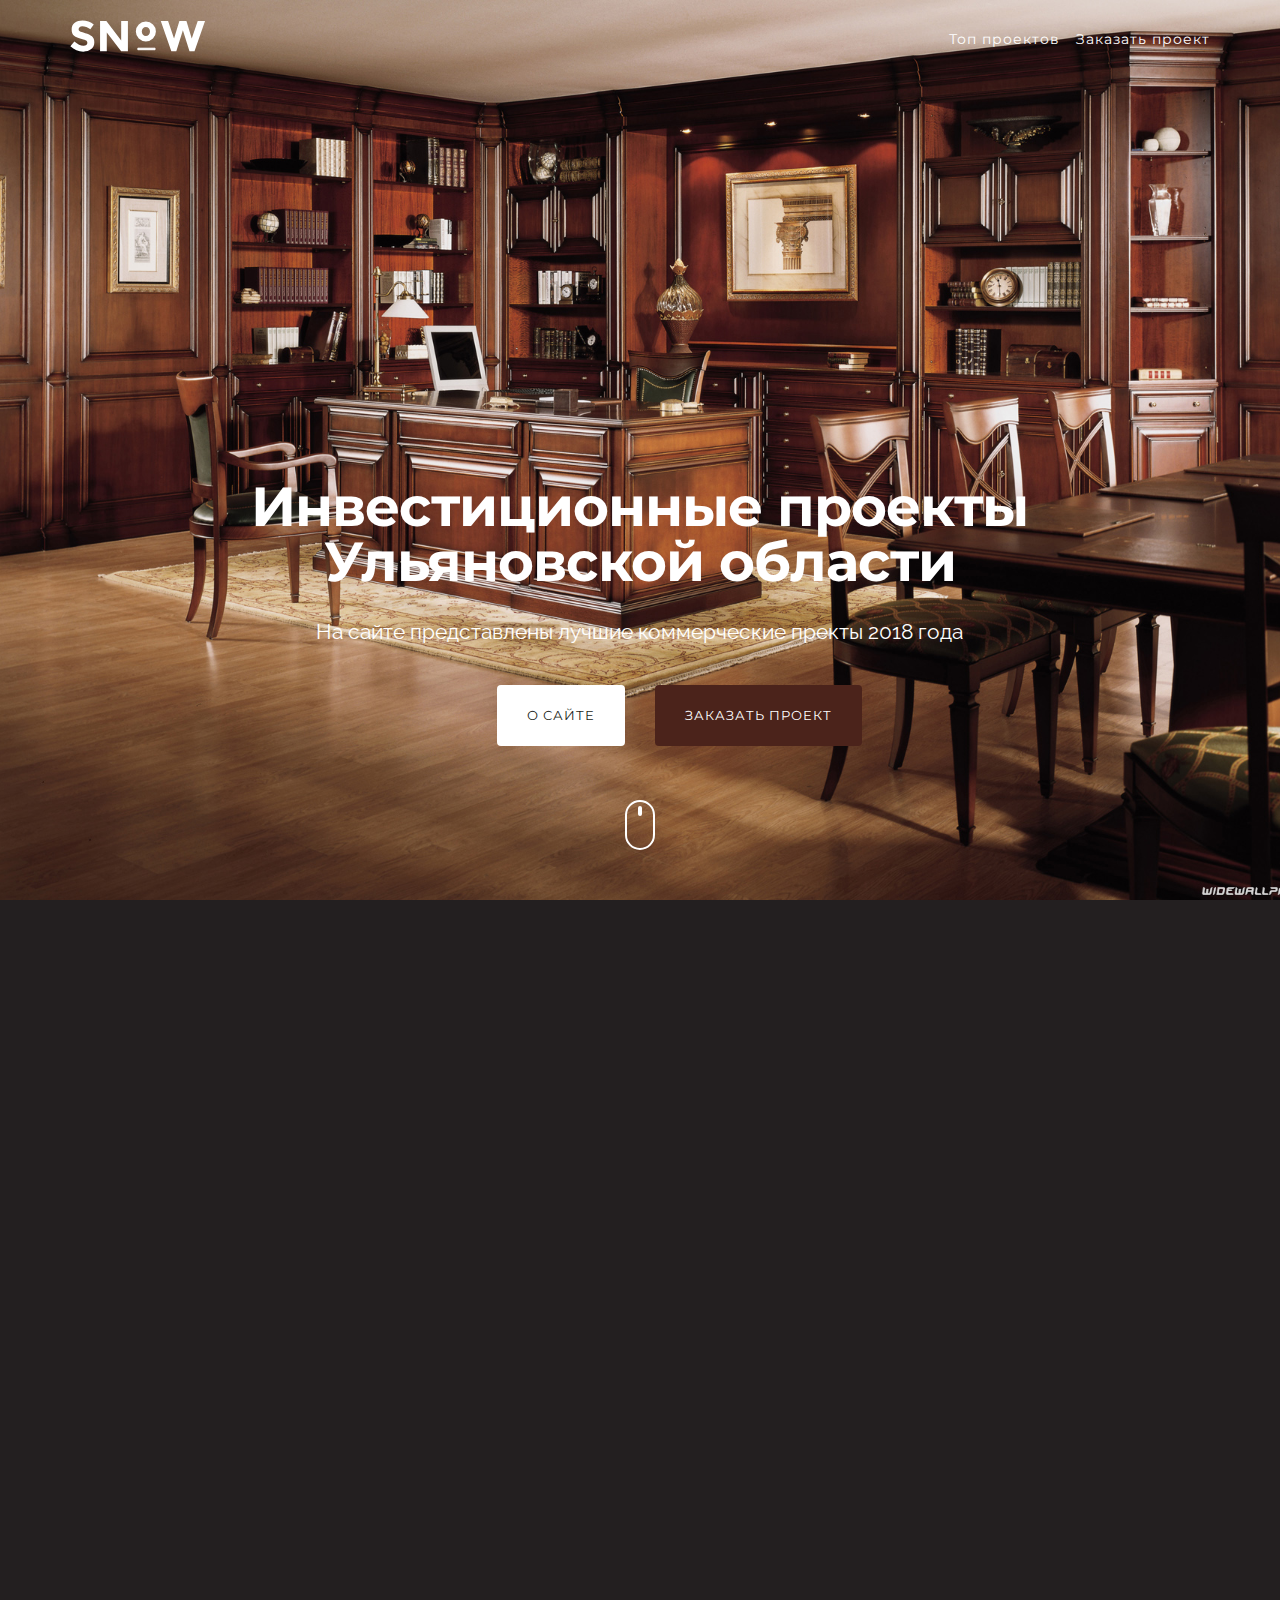
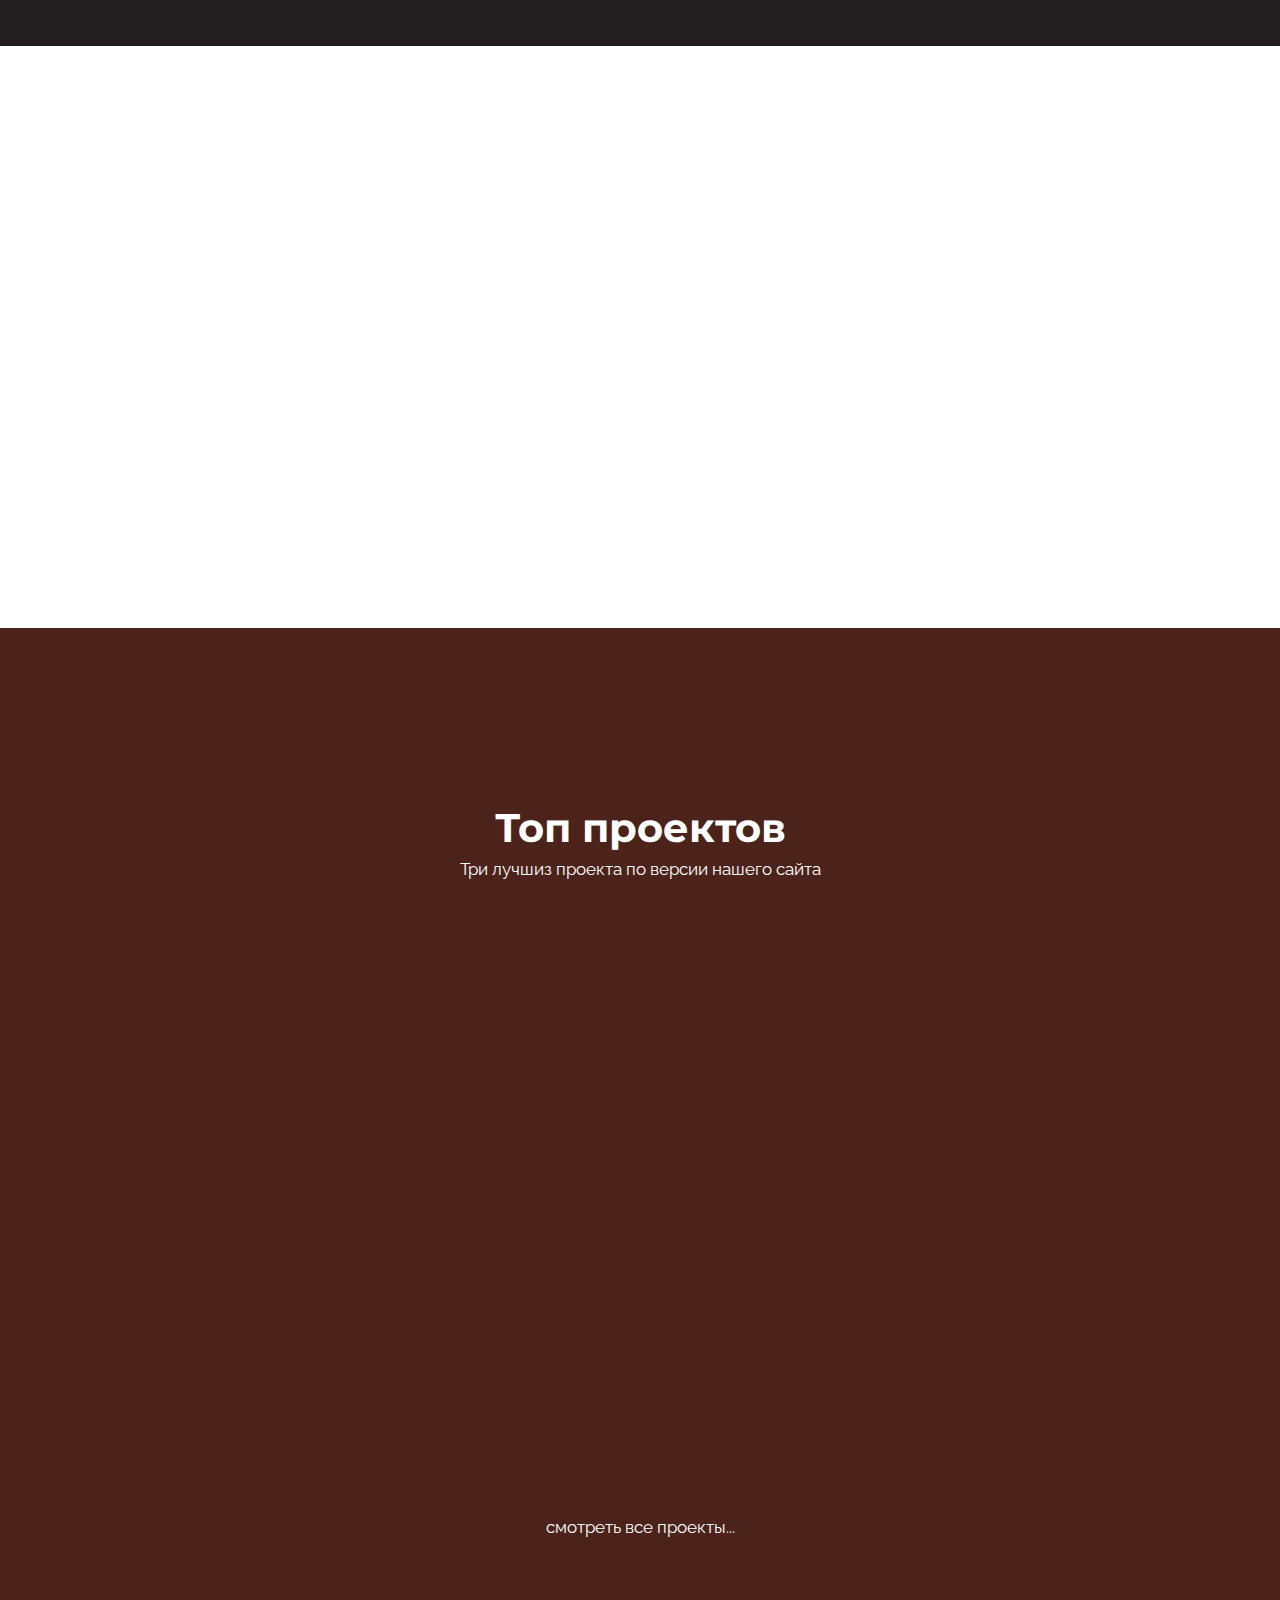
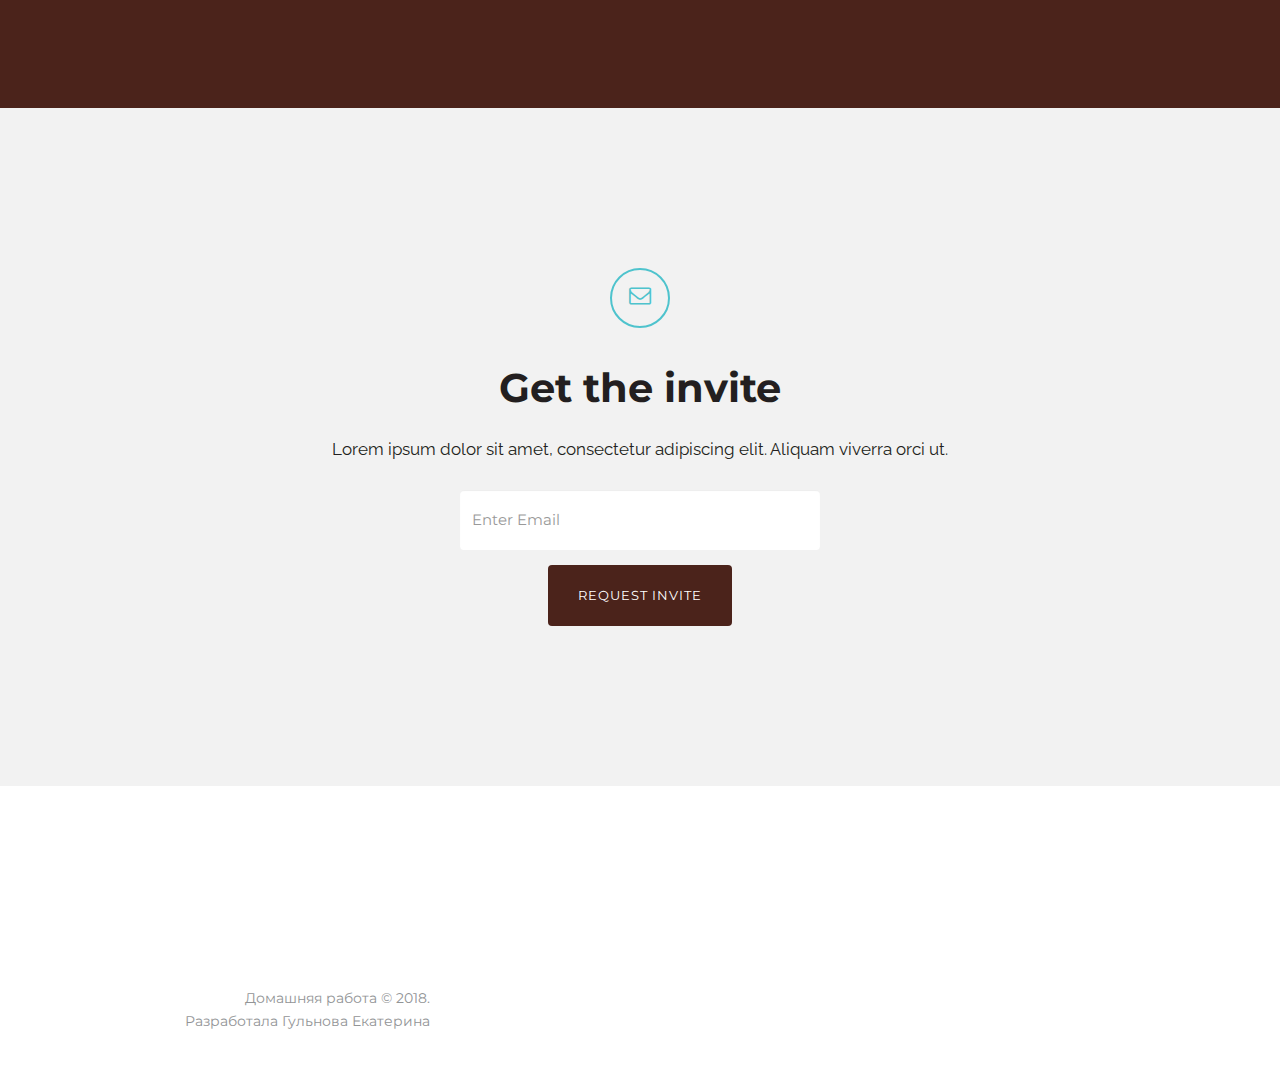
==== index.html @ 80bb1f9c "first commit" ====
<!DOCTYPE html>
<html lang="en"><head>
  <meta charset="utf-8">
  <title>коммерчиеские проекты</title>
  <meta name="keywords" content="">
  <meta name="description" content="">
  <meta name="viewport" content="width=device-width, initial-scale=1.0, maximum-scale=1.0, user-scalable=no">
  
  <meta property="og:title" content="">
	<meta property="og:type" content="website">
	<meta property="og:url" content="">
	<meta property="og:site_name" content="">
	<meta property="og:description" content="">

  <!-- Styles -->
  <link rel="stylesheet" href="css/font-awesome.min.css">
  <link rel="stylesheet" href="css/animate.css">
  <link href='http://fonts.googleapis.com/css?family=Raleway:400,100,200,300,500,600,700,800,900|Montserrat:400,700' rel='stylesheet' type='text/css'>
  

  <link rel="stylesheet" href="css/bootstrap.min.css">
  <link rel="stylesheet" href="css/main.css">

  <script src="js/modernizr-2.7.1.js"></script>
  
</head>

<body>

    
    <div class="navbar navbar-inverse navbar-fixed-top">
      <div class="container">
        <div class="navbar-header">
          <button type="button" class="navbar-toggle" data-toggle="collapse" data-target=".navbar-collapse">
            <span class="icon-bar"></span>
            <span class="icon-bar"></span>
            <span class="icon-bar"></span>
          </button>
          <a class="logo" href="index.html"><img src="img/logo.svg" alt="Logo"></a>
        </div>
        <div class="navbar-collapse collapse">
          <ul class="nav navbar-nav navbar-right">
            <li><a href="#pricing" class="scroll">Топ проектов</a></li>
            <li><a href="#invite" class="scroll">Заказать проект</a></li>
          </ul>
        </div>
      </div>
    </div>
        
    <header>
      <div class="container">
        <div class="row">
          <div class="col-xs-6">
            <a href="index.html"><img src="img/logo.svg" alt="Logo"></a>
          </div>
          <div class="col-xs-6 signin text-right navbar-nav">
            <a href="#pricing" class="scroll">Топ проектов</a>&nbsp; &nbsp;
            <a href="#invite" class="scroll">Заказать проект</a>
          </div>
        </div>
        
        <div class="row header-info">
          <div class="col-sm-10 col-sm-offset-1 text-center">
            <h1 class="wow fadeIn">Инвестиционные проекты Ульяновской области</h1>
            <br />
            <p class="lead wow fadeIn" data-wow-delay="0.5s"> На сайте представлены лучшие коммерческие пректы 2018 года</p>
            <br />
              
            <div class="row">
              <div class="col-md-8 col-md-offset-2 col-sm-10 col-sm-offset-1">
                <div class="row">
                  <div class="col-xs-6 text-right wow fadeInUp" data-wow-delay="1s">
                    <a href="#be-the-first" class="btn btn-secondary btn-lg scroll">О сайте</a>
                  </div>
                  <div class="col-xs-6 text-left wow fadeInUp" data-wow-delay="1.4s">
                    <a href="#invite" class="btn btn-primary btn-lg scroll">Заказать проект</a>
                  </div>
                </div><!--End Button Row-->  
              </div>
            </div>
            
          </div>
        </div>
      </div>
    </header>
    
    <div class="mouse-icon hidden-xs">
				<div class="scroll"></div>
			</div>
    
    <section id="be-the-first" class="pad-xl">
      <div class="container">
        <div class="row">
          <div class="col-sm-8 col-sm-offset-2 text-center margin-30 wow fadeIn" data-wow-delay="0.6s">
            <h2>Почему наш сайт?</h2>
            <p class="lead">у нас собраны лучшие коммерческие проекты Ульяновской области</p>
          </div>
        </div>
        
        <div class="iphone wow fadeInUp" data-wow-delay="1s">
	        <img src="img/iphone.png">
        </div>
      </div>
    </section>
    
    <section id="main-info" class="pad-xl">
	    <div class="container">
		    <div class="row">
			    <div class="col-sm-4 wow fadeIn" data-wow-delay="0.4s">
				    <hr class="line purple">
				    <h3>Всегда актуальные</h3>
				    <p>Lorem ipsum dolor sit amet, consectetur adipiscing elit. Aliquam viverra orci ut est facilisis, eu elementum mi volutpat. Pellentesque ac tristique nisi.</p>
			    </div>
			    <div class="col-sm-4 wow fadeIn" data-wow-delay="0.8s">
				    <hr  class="line blue">
				    <h3>Только самые интересные</h3>
				    <p>Lorem ipsum dolor sit amet, consectetur adipiscing elit. Aliquam viverra orci ut est facilisis, eu elementum mi volutpat. Pellentesque ac tristique nisi.</p>
			    </div>
			    <div class="col-sm-4 wow fadeIn" data-wow-delay="1.2s">
				    <hr  class="line yellow">
				    <h3>Наилучшие</h3>
				    <p>Lorem ipsum dolor sit amet, consectetur adipiscing elit. Aliquam viverra orci ut est facilisis, eu elementum mi volutpat. Pellentesque ac tristique nisi.</p>
			    </div>
		    </div>
	    </div>
    </section>
        
        
    <!--Pricing-->
    <section id="pricing" class="pad-lg">
      <div class="container">
        <div class="row margin-40">
          <div class="col-sm-8 col-sm-offset-2 text-center">
            <h2 class="white">Топ проектов</h2>
            <p class="white">Три лучшиз проекта по версии нашего сайта</p>
          </div>
        </div>
        
        <div class="row margin-50">
          
          <div class="col-sm-4 pricing-container wow fadeInUp" data-wow-delay="1s">
            <br />
            <ul class="list-unstyled pricing-table text-center">
    					<li class="headline"><h5 class="white">Бизнес в Ульяновске</h5></li>
    					<li class="price"><div class="amount">инфестиции 100000<small>/dollars</small></div></li>
    					<li class="info">самы прибыльный проект этого года который выстрелил</li>
    					<li class="features first">26000 рабочих</li>
    					<li class="features">100 вакансий каждый день</li>
    					<li class="features">хороший оклад</li>
    					<li class="features last btn btn-secondary btn-wide"><a href="#">Смотреть подробнее</a></li>
    				</ul>
          </div>
          
          <div class="col-sm-4 pricing-container wow fadeInUp" data-wow-delay="0.4s">
            <ul class="list-unstyled pricing-table active text-center">
    					<li class="headline"><h5 class="white">Professional</h5></li>
    					<li class="price"><div class="amount">$12<small>/m</small></div></li>
    					<li class="info">2 row section for you package information. You can include all details or icons</li>
    					<li class="features first">Up To 25 Projects</li>
    					<li class="features">10GB Storage</li>
    					<li class="features">Other info</li>
    					<li class="features">Other info</li>
    					<li class="features last btn btn-secondary btn-wide"><a href="#">Get Started</a></li>
    				</ul>
          </div>
          
          <div class="col-sm-4 pricing-container wow fadeInUp" data-wow-delay="1.3s">
            <br />
            <ul class="list-unstyled pricing-table text-center">
    					<li class="headline"><h5 class="white">Business</h5></li>
    					<li class="price"><div class="amount">$24<small>/m</small></div></li>
    					<li class="info">2 row section for you package information. You can include all details or icons</li>
    					<li class="features first">Up To 25 Projects</li>
    					<li class="features">10GB Storage</li>
    					<li class="features">Other info</li>
    					<li class="features last btn btn-secondary btn-wide"><a href="#">Get Started</a></li>
    				</ul>
          </div>
          
        </div>
        <div class="col-sm-8 col-sm-offset-2 text-center">
            <p class="white"><a href="#">смотреть все проекты...</a></p>
          </div>
        
      </div>
    </section>
    
    
    <section id="invite" class="pad-lg light-gray-bg">
      <div class="container">
        <div class="row">
          <div class="col-sm-8 col-sm-offset-2 text-center">
            <i class="fa fa-envelope-o margin-40"></i>
            <h2 class="black">Get the invite</h2>
            <br />
            <p class="black">Lorem ipsum dolor sit amet, consectetur adipiscing elit. Aliquam viverra orci ut.</p>
            <br />
            
            <div class="row">
              <div class="col-sm-8 col-sm-offset-2 col-md-6 col-md-offset-3">
                <form role="form">
                  <div class="form-group">
                    <input type="email" class="form-control" id="exampleInputEmail1" placeholder="Enter Email">
                  </div>
                  <button type="submit" class="btn btn-primary btn-lg">Request Invite</button>
                </form>
              </div>
            </div><!--End Form row-->

          </div>
        </div>
      </div>
    </section>
    
    
    <section id="press" class="pad-sm">
      <div class="container">    
      </div>
    </section>
    
    
    <footer>
      <div class="container">
        
        <div class="row">
          <div class="col-sm-4 text-right">
            <p><small>Домашняя работа &copy; 2018.<br>
	            Разработала <a href="https://vk.com/id159897717">Гульнова Екатерина</a></small></p>
          </div>
        </div>
        
      </div>
    </footer>
    
    
    <!-- Javascript
    ================================================== -->
    <!-- Placed at the end of the document so the pages load faster -->
    <script src="//ajax.googleapis.com/ajax/libs/jquery/1.11.0/jquery.min.js"></script>
    <script>window.jQuery || document.write('<script src="js/jquery-1.11.0.min.js"><\/script>')</script>
    <script src="js/wow.min.js"></script>
    <script src="js/bootstrap.min.js"></script>
    <script src="js/main.js"></script>

   
    </body>
</html>
---- css/main.css ----
/* ==========================================================================
   Global styles
   ========================================================================== */
h1, h2, h3, h4, h5, h6, p, .btn, .navbar-nav a, .form-control, .list-inline, small, #pricing {
  font-family: 'Montserrat', sans-serif;
}

p, .lead {
	font-family: 'Raleway', sans-serif;
}

h1 {
  font-size: 55px;
  line-height: 55px;
  letter-spacing: -1px;
  color: #ffffff;
  font-weight: 700;
}

h2 {
  font-size: 40px;
  line-height: 40px;
  etter-spacing: -0.5px;
  color: #ffffff;
  font-weight: 700;
}

h3 {
  font-size: 16px;
  line-height: 30px;
  letter-spacing: 0px;
  color: #231f20;
  font-weight: 700;
}

.lead {
  font-size: 21px;
  line-height: 26px;
  color: #ffffff;
  font-weight: 400;
}

p {
  font-size: 17px;
  line-height: 22px;
  color: #929496;
  font-weight: 400;
}

/*------------------Utilities---------------------*/
a {
  color: inherit;
  font-weight: inherit;
  font-size: inherit;
  text-decoration: none;
}

a:hover, a:focus {
  text-decoration: none;
  color: #231f20;
  -webkit-transition: all 0.35s ease-in-out;
  -moz-transition: all 0.35s ease-in-out;
  -o-transition: all 0.35s ease-in-out;
  transition: all 0.35s ease-in-out;
}

.fa-lg {
  font-size: 1.33333em;
  line-height: 0.75em;
  vertical-align: -10%;
}

::selection {
	background: #231f20; /* Safari */
	color: #FFFFFF;
}
::-moz-selection {
	background: #231f20; /* Firefox */
	color: #FFFFFF;
}


/*------------------Buttons---------------------*/
.btn:focus {
  outline: 0px auto -webkit-focus-ring-color;
  outline: none;
}

.btn {
  text-transform: uppercase;
  border-radius: 4px;
  border: none;
}

.btn-lg {
  font-size: 13px;
  line-height: 1.33;
  padding: 22px 30px;
  font-weight: 400;
  letter-spacing: 1px;
}

.btn-sm {
  font-size: 11px;
  line-height: 1.33;
  padding: 10px 18px;
  font-weight: 400;
}

.btn-wide {
  width: 100%;
  font-size: 13px;
  line-height: 1.33;
  padding: 18px 28px;
  font-weight: 400;
  letter-spacing: 1px;
}

.btn-primary {
  background-color:#4b231b;
  color: #ffffff;
}

.btn-primary:hover, .btn-primary:focus, .btn-primary:active, .btn-primary.active {
  background-color: #8be2e5;
  color: #ffffff;
  -webkit-transition: all 0.35s ease-in-out;
  -moz-transition: all 0.35s ease-in-out;
  -o-transition: all 0.35s ease-in-out;
  transition: all 0.35s ease-in-out;
}

.btn-secondary {
  background-color: #ffffff;
  color: #231f20;
}

.btn-secondary:hover, .btn-secondary:focus, .btn-secondary:active, .btn-secondary.active {
  background-color: #ededed;
  color: #231f20;
  -webkit-transition: all 0.35s ease-in-out;
  -moz-transition: all 0.35s ease-in-out;
  -o-transition: all 0.35s ease-in-out;
  transition: all 0.35s ease-in-out;
}




/*-----------------Margins------------------*/
.margin-0 {
    margin-bottom: 0 !important;
}
.margin-10 {
    margin-bottom: 10px !important;
}
.margin-15 {
    margin-bottom: 15px !important;
}
.margin-20 {
    margin-bottom: 20px !important;
}
.margin-30 {
    margin-bottom: 30px !important;
}
.margin-40 {
    margin-bottom: 40px !important;
}
.margin-50 {
    margin-bottom: 50px !important;
}
.margin-60 {
    margin-bottom: 60px !important;
}
.margin-70 {
    margin-bottom: 70px !important;
}
.margin-80 {
    margin-bottom: 80px !important;
}
.margin-90 {
    margin-bottom: 90px !important;
}
.margin-100 {
    margin-bottom: 100px !important;
}


/*-----------------Colors------------------*/

.black {
  color: #231f20;
}

.blue {
  color: #4b231b;
}

.white {
  color: #ffffff;
}

.black-bg {
  background: #231f20;
}

.blue-bg {
  background: #4b231b;
}

.white-bg {
  background: #ffffff;
}

.purple-bg {
	background: #6d3f96;
}



/* ==========================================================================
   Nav Styles
   ========================================================================== */

.navbar {
    border: 0px solid rgba(0, 0, 0, 0);
    background: #4b231b;
    margin: auto;
    min-height: 60px;
    padding-top: 8px;
    position: fixed;
    top: -60px;
    transition: top 0.4s ease 0s;
}

.navbar.open {
    top: 0;
}

.navbar-inverse .navbar-nav > li > a, .navbar-nav a {
    color: #ffffff;
    font-size: 14px;
    letter-spacing: 1px;
}

.navbar-inverse .navbar-nav > li > a:hover {
    color: #ffffff;
    opacity: 0.6;
}

.nav > li > a {
    position: relative;
    display: block;
    padding: 10px 10px;
}

.navbar-inverse .navbar-collapse, .navbar-inverse .navbar-form {
    border-color: #4ec3cd;
}

.navbar-inverse .navbar-toggle {
    border-color: transparent;
}

.logo img {
	margin-top: 6px;
}



/* ==========================================================================
   Main styles
   ========================================================================== */
header {
  background: url(../img/header-bg.jpg) no-repeat center center;
  width: 100%;
  padding: 20px 10px 60px 10px;
  height: 100vh;
  overflow: hidden;
  background-size: cover;
  -webkit-background-size: cover;
  -moz-background-size: cover;
  -o-background-size: cover;
}

.header-info {
  position: absolute;
  bottom: 0;
  width: 100%;
  left: 0;
  right: 0;
  margin-left: 0px;
  margin-bottom: 12%;
}

.signin {
  padding-top: 9px;
}


.mouse-icon {
    border: 2px solid #fff;
    border-radius: 16px;
    display: block;
    height: 50px;
    margin: -100px auto 50px;
    position: relative;
    width: 30px;
    z-index: 10;
}
.mouse-icon .scroll {
    animation-delay: 0s;
    animation-duration: 1s;
    animation-iteration-count: infinite;
    animation-name: scrolling;
    animation-play-state: running;
    animation-timing-function: linear;
}
.mouse-icon .scroll {
    background: #fff none repeat scroll 0 0;
    border-radius: 10px;
    height: 10px;
    margin-left: auto;
    margin-right: auto;
    position: relative;
    top: 4px;
    width: 4px;
}
@keyframes scrolling {
0% {
    opacity: 0;
    top: 5px;
}
30% {
    opacity: 1;
    top: 10px;
}
100% {
    opacity: 0;
    top: 25px;
}
}

.pad-xl {
	padding: 200px 0px;
}

.pad-lg {
	padding: 160px 0px;
}

.pad-sm {
	padding: 80px 0px;
}

.pad-xs {
	padding: 30px 0px;
}



#be-the-first {
  background: url(../img/be-the-first-bg.jpg) #231f20 no-repeat center center fixed;
  min-height: 300px;
  -webkit-background-size: cover;
  -moz-background-size: cover;
  -o-background-size: cover;
  background-size: cover;
}

hr.line {
	width: 100%;
	border: 2px solid;
}

.purple {
	border-color: #6d3f96;
	color: #6d3f96;
}

.blue {
	border-color: #4b231b;
	color: #4b231b
}

.yellow {
	border-color: #fdc05d;
	color: #fdc05d;
}

.iphone {
    position: relative;
    height: 200px;
}

.iphone img {
    margin: 0 auto;
    position: absolute;
    left: 0;
    right: 0;
    width: 100%;
    max-width: 440px;
}


#invite {
  background: #f2f2f2;
}

.fa-envelope-o {
  color: #4ec3cd;
  font-size: 22px;
  display: block;
  padding-top: 15px;
  width: 60px;
  height: 60px;
  border: 2px solid #4ec3cd;
  -moz-border-radius: 30px;
  -o-border-radius: 30px;
  -webkit-border-radius: 30px;
  border-radius: 30px;
  margin: auto;
}



.news-container {
  padding: 10px 0px 20px;
  border-bottom: 1px dotted #d9d9d9;
}

.news-img {
  padding-right: 20px;
}

footer {
  background: #ffffff;
  padding: 40px 0px;
}

.social li a:hover {
  opacity: 0.5;
}



/*---------------Pricing Tables-------------------*/


#pricing {
  background: #4b231b;
}

.pricing-container {
  padding-left: 0px;
  padding-right: 0px;
}

.pricing-table {
  background: transparent;
  margin-bottom: 50px;
  margin-top: 0px;
  -webkit-transition: all 0.25s ease-in-out;
  -moz-transition: all 0.25s ease-in-out;
  -o-transition: all 0.25s ease-in-out;
  transition: all 0.25s ease-in-out;
}
.pricing-table.active {
  box-shadow: 0px 0px 12px rgba(41,46,50,0.6); 
  position: absolute;
  margin: auto;
  z-index: 200;
  border-top-left-radius: 10px;
  border-top-right-radius: 10px;
}

.pricing-table:hover {
  margin-top: -10px;
  -webkit-transition: all 0.25s ease-in-out;
  -moz-transition: all 0.25s ease-in-out;
  -o-transition: all 0.25s ease-in-out;
  transition: all 0.25s ease-in-out;
}

.pricing-table li {
  padding-left: 20px;
  padding-right: 20px;
}

.headline {
  background: #231f20;
  color: #FFFFFF;
  padding: 10px;
  border-top-left-radius: 10px;
  border-top-right-radius: 10px;
}

.price {
    background: none repeat scroll 0 0 #231f20;
    color: #FFFFFF;
    font-size: 32px;
    font-weight: bold;
    padding-bottom: 20px;
    padding-top: 20px;
}


.pricing-table:hover li.price  {
  background: #303236;
  -webkit-transition: all 0.85s ease-in-out;
  -moz-transition: all 0.85s ease-in-out;
  -o-transition: all 0.85s ease-in-out;
  transition: all 0.85s ease-in-out;
}

.price small {
  font-weight: 300;
  color: #929496;
}

.info {
  padding-top: 20px;
  padding-bottom: 20px;
  font-weight: 300;
  font-size: 13px;
  color: #929496;
  background: #ffffff;
}

.features {
  color: #231f20;
  font-weight: bold;
  padding-top: 12px;
  padding-bottom: 15px;
  border-bottom: 1px dotted #E8EAEA;
  background: #ffffff
}

.features.first {
  border-top: 1px dotted #E8EAEA;
}

.features.last {
  padding-top: 17px;
  padding-bottom: 20px;
}

.features.last a {
	color: #000000;
	font-size: 14px;
	letter-spacing: 1px;
}

.pricing-container .btn {
    border-radius: 0;
}




/* ==========================================================================
   Form styles
   ========================================================================== */
.form-control {
    background-color: #FFFFFF;
    background-image: none;
    border: 0px solid transparent;
    border-radius: 4px;
    box-shadow: 0 1px 1px rgba(0, 0, 0, 0.075) inset;
    color: #929496;
    display: block;
    font-size: 15px;
    height: 60px;
    line-height: 1.42857;
    padding: 6px 12px;
    transition: border-color 0.15s ease-in-out 0s, box-shadow 0.15s ease-in-out 0s;
}

.form-control::-moz-placeholder {
    color: #d9d9d9;
    font-size: 15px;
    opacity: 1;
}

.form-control::-webkit-placeholder, .form-control::-o-placeholder {
    color: #d9d9d9;
    font-size: 15px;
    opacity: 1;
}

.form-control::-o-placeholder {
    color: #d9d9d9;
    font-size: 15px;
    opacity: 1;
}




/* ==========================================================================
   Mobile styles
   ========================================================================== */
/* Landscape phones and down */
@media (max-width: 480px) { 

.btn-lg {
  font-size: 12.5px;
  line-height: 1.33;
  padding: 16px 13px;
  letter-spacing: 0px;
}


.btn-wide {
  width: 100%;
  font-size: 12.5px;
  line-height: 1.33;
  padding: 16px 13px;
  letter-spacing: 0px;
}

#be-the-first { 
      background-attachment: scroll;
  }

}


/* Landscape phone to portrait tablet */
@media (min-width: 481px) and (max-width: 767px) { 

#be-the-first { 
      background-attachment: scroll;
  }

}


/* Portrait tablet to landscape and desktop */
@media (min-width: 768px) and (max-width: 991px) {

#be-the-first { 
      background-attachment: scroll;
  }
  
}



/* Desktops and laptops ----------- */
@media (min-width: 992px) and (max-width: 1199px) {

}
     


/* Large screens ----------- */
@media (min-width: 1200px) and (max-width: 3000px) {

}
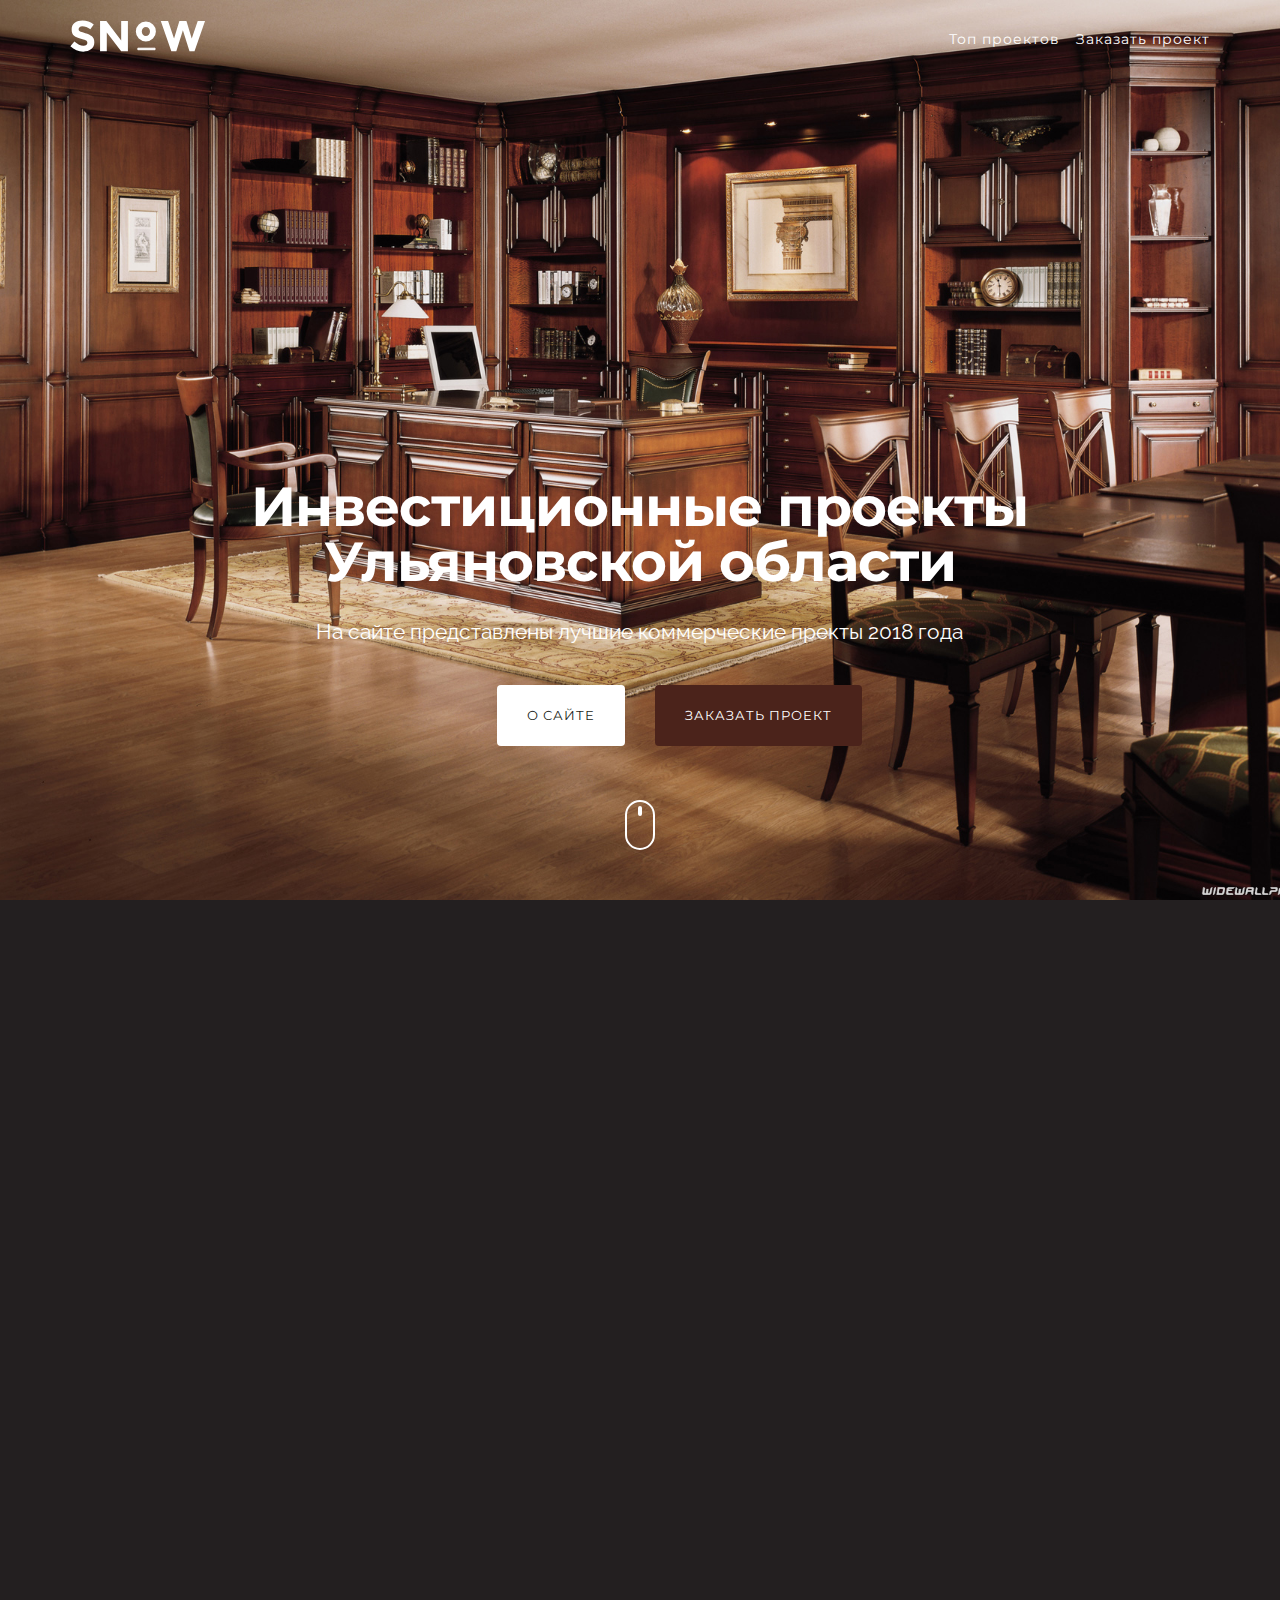
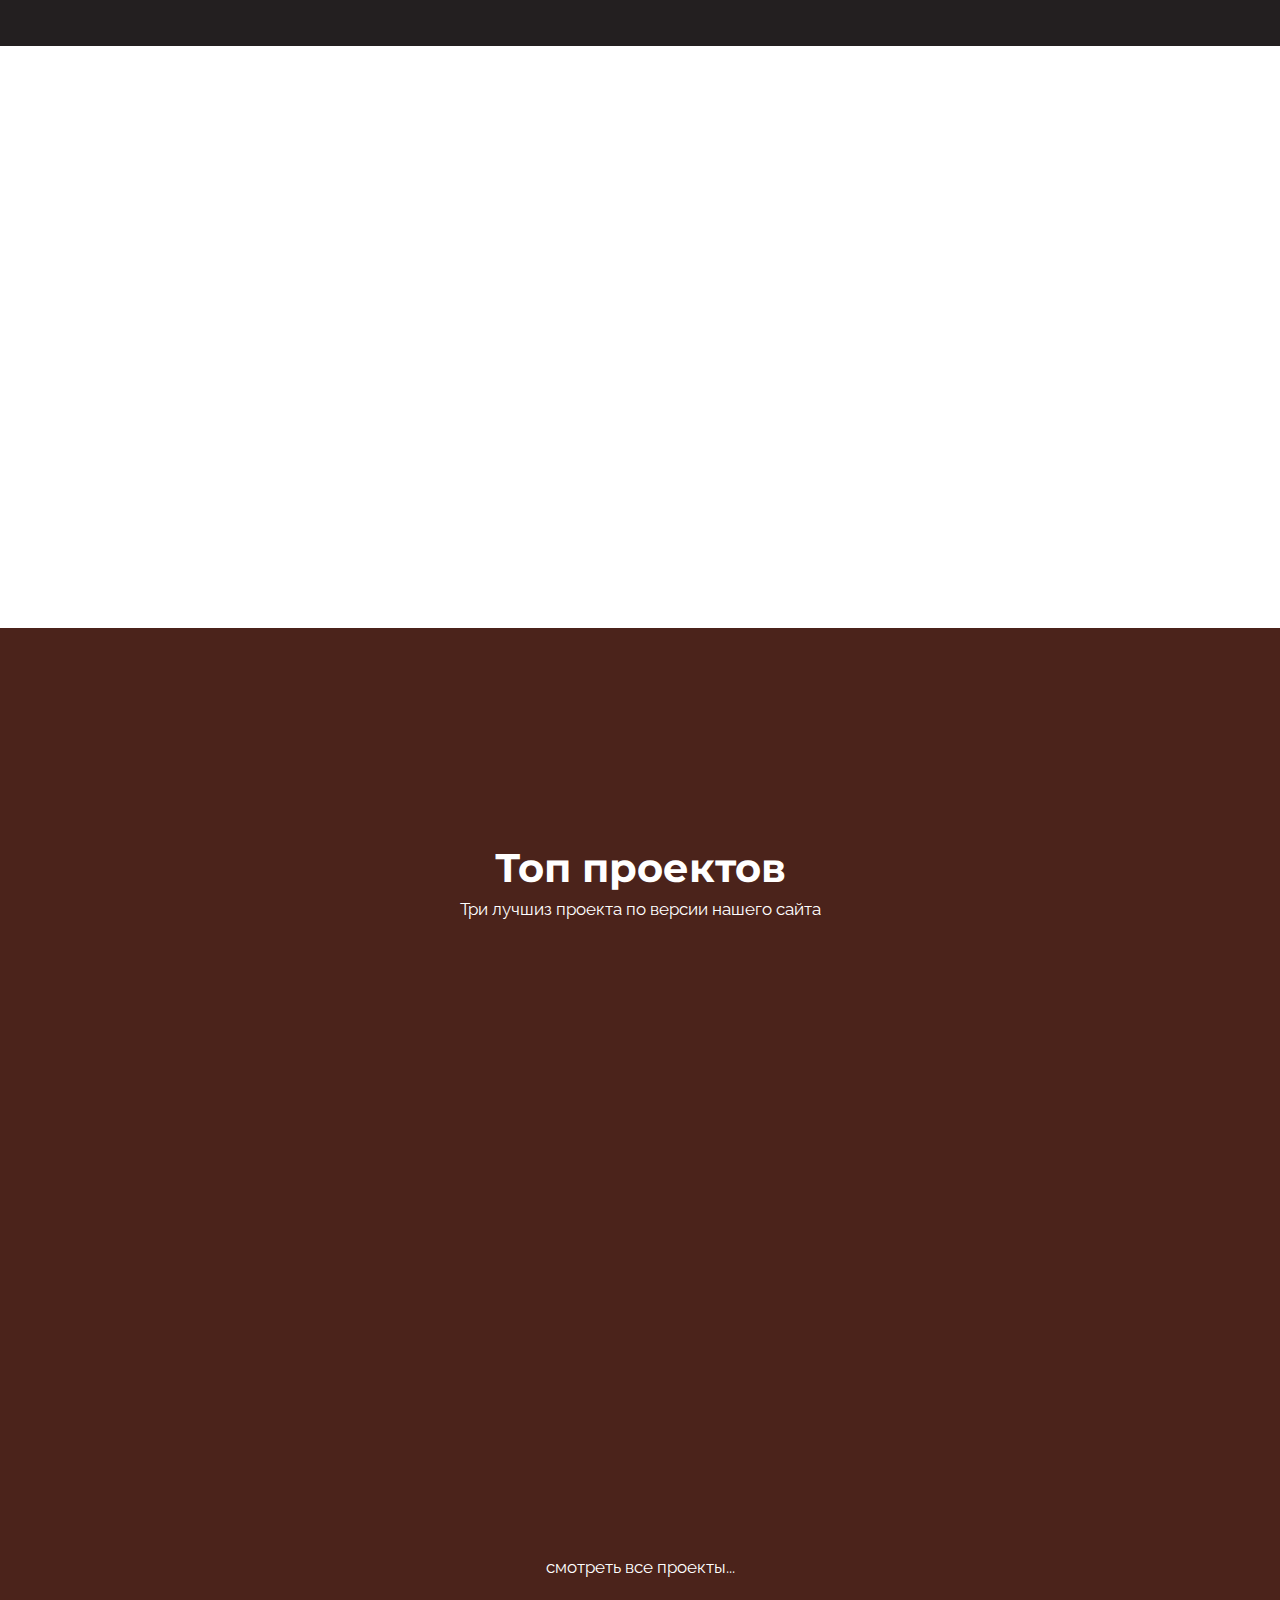
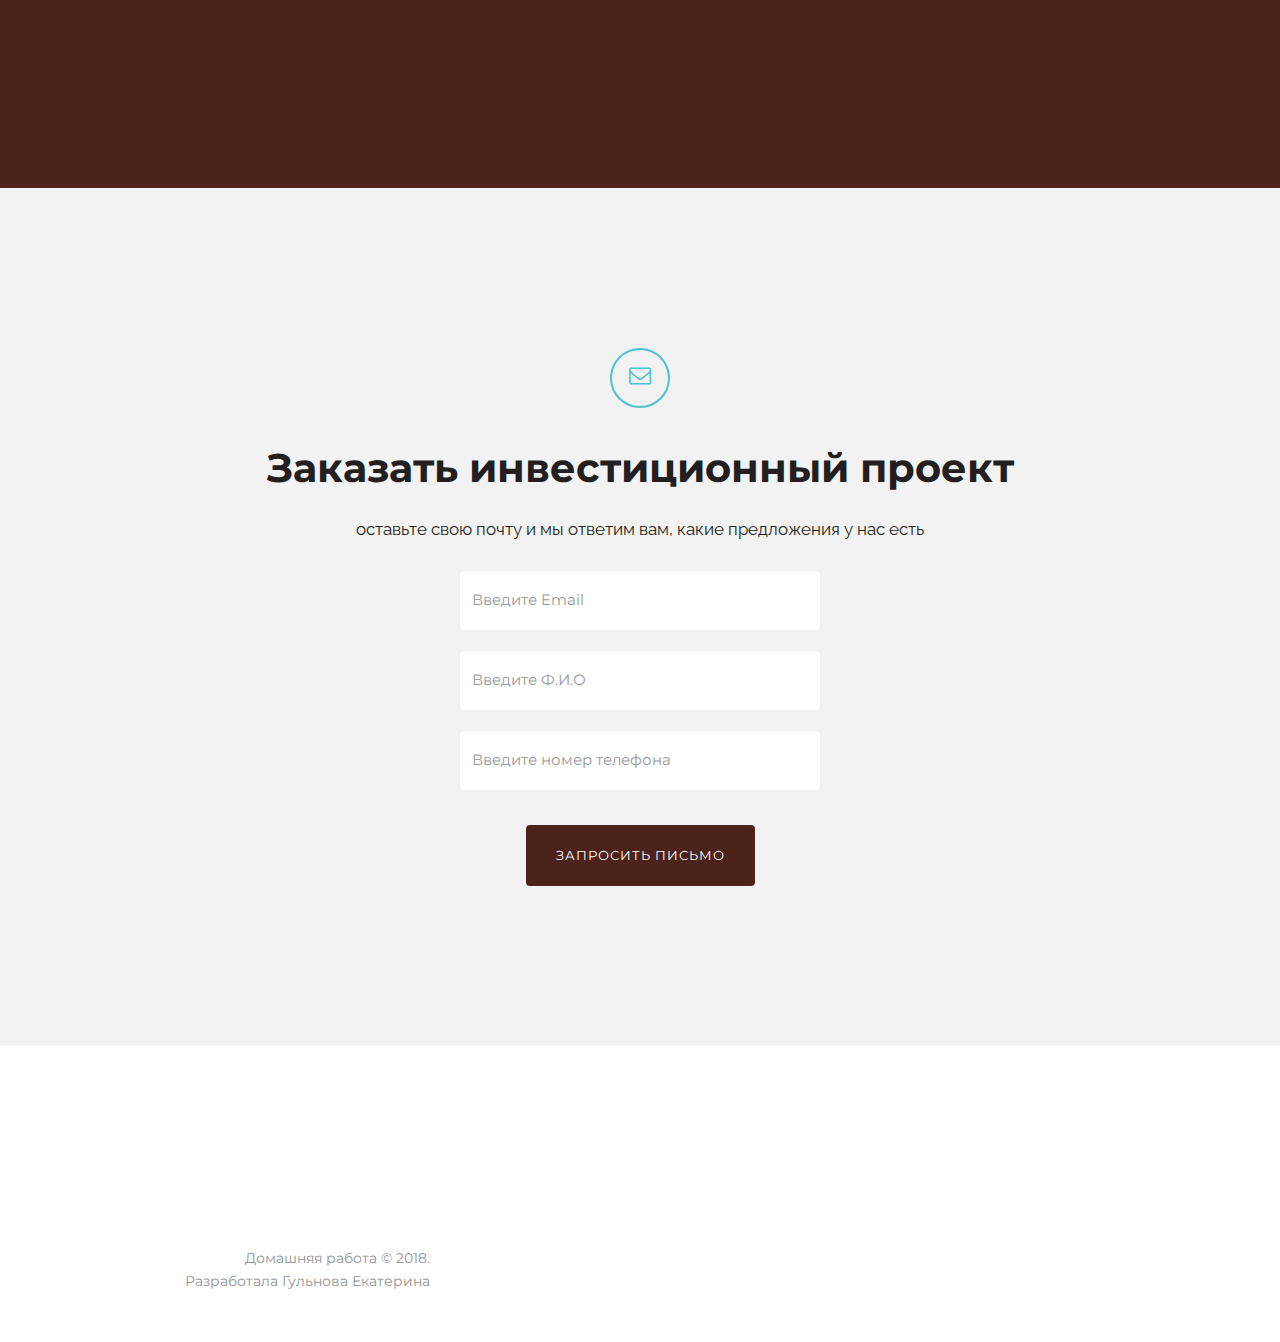
==== commit 3104eb0e: "1 поправка+новая страница" ====
--- a/index.html
+++ b/index.html
@@ -124,10 +124,7 @@
 		    </div>
 	    </div>
     </section>
-        
-        
-    <!--Pricing-->
-    <section id="pricing" class="pad-lg">
+    <section id="pricing" class="pad-xl">
       <div class="container">
         <div class="row margin-40">
           <div class="col-sm-8 col-sm-offset-2 text-center">
@@ -141,45 +138,45 @@
           <div class="col-sm-4 pricing-container wow fadeInUp" data-wow-delay="1s">
             <br />
             <ul class="list-unstyled pricing-table text-center">
-    					<li class="headline"><h5 class="white">Бизнес в Ульяновске</h5></li>
-    					<li class="price"><div class="amount">инфестиции 100000<small>/dollars</small></div></li>
-    					<li class="info">самы прибыльный проект этого года который выстрелил</li>
-    					<li class="features first">26000 рабочих</li>
-    					<li class="features">100 вакансий каждый день</li>
-    					<li class="features">хороший оклад</li>
-    					<li class="features last btn btn-secondary btn-wide"><a href="#">Смотреть подробнее</a></li>
-    				</ul>
+              <li class="headline"><h5 class="white">Бизнес в Ульяновске</h5></li>
+              <li class="price"><div class="amount">инфестиции 100000<small>/dollars</small></div></li>
+              <li class="info">самы прибыльный проект этого года который выстрелил</li>
+              <li class="features first">26000 рабочих</li>
+              <li class="features">100 вакансий каждый день</li>
+              <li class="features">хороший оклад</li>
+              <li class="features last btn btn-secondary btn-wide"><a href="#">Смотреть подробнее</a></li>
+            </ul>
           </div>
           
           <div class="col-sm-4 pricing-container wow fadeInUp" data-wow-delay="0.4s">
             <ul class="list-unstyled pricing-table active text-center">
-    					<li class="headline"><h5 class="white">Professional</h5></li>
-    					<li class="price"><div class="amount">$12<small>/m</small></div></li>
-    					<li class="info">2 row section for you package information. You can include all details or icons</li>
-    					<li class="features first">Up To 25 Projects</li>
-    					<li class="features">10GB Storage</li>
-    					<li class="features">Other info</li>
-    					<li class="features">Other info</li>
-    					<li class="features last btn btn-secondary btn-wide"><a href="#">Get Started</a></li>
-    				</ul>
+              <li class="headline"><h5 class="white">Professional</h5></li>
+              <li class="price"><div class="amount">$12<small>/m</small></div></li>
+              <li class="info">2 row section for you package information. You can include all details or icons</li>
+              <li class="features first">Up To 25 Projects</li>
+              <li class="features">10GB Storage</li>
+              <li class="features">Other info</li>
+              <li class="features">Other info</li>
+              <li class="features last btn btn-secondary btn-wide"><a href="#">Get Started</a></li>
+            </ul>
           </div>
           
           <div class="col-sm-4 pricing-container wow fadeInUp" data-wow-delay="1.3s">
             <br />
             <ul class="list-unstyled pricing-table text-center">
-    					<li class="headline"><h5 class="white">Business</h5></li>
-    					<li class="price"><div class="amount">$24<small>/m</small></div></li>
-    					<li class="info">2 row section for you package information. You can include all details or icons</li>
-    					<li class="features first">Up To 25 Projects</li>
-    					<li class="features">10GB Storage</li>
-    					<li class="features">Other info</li>
-    					<li class="features last btn btn-secondary btn-wide"><a href="#">Get Started</a></li>
-    				</ul>
+              <li class="headline"><h5 class="white">Business</h5></li>
+              <li class="price"><div class="amount">$24<small>/m</small></div></li>
+              <li class="info">2 row section for you package information. You can include all details or icons</li>
+              <li class="features first">Up To 25 Projects</li>
+              <li class="features">10GB Storage</li>
+              <li class="features">Other info</li>
+              <li class="features last btn btn-secondary btn-wide"><a href="#">Get Started</a></li>
+            </ul>
           </div>
           
         </div>
         <div class="col-sm-8 col-sm-offset-2 text-center">
-            <p class="white"><a href="#">смотреть все проекты...</a></p>
+            <p class="white"><a href="works.html">смотреть все проекты...</a></p>
           </div>
         
       </div>
@@ -191,18 +188,22 @@
         <div class="row">
           <div class="col-sm-8 col-sm-offset-2 text-center">
             <i class="fa fa-envelope-o margin-40"></i>
-            <h2 class="black">Get the invite</h2>
-            <br />
-            <p class="black">Lorem ipsum dolor sit amet, consectetur adipiscing elit. Aliquam viverra orci ut.</p>
-            <br />
-            
+            <h2 class="black">Заказать инвестиционный проект</h2>
+            <br />
+            <p class="black">оставьте свою почту и мы ответим вам, какие предложения у нас есть</p>
+            <br />
             <div class="row">
               <div class="col-sm-8 col-sm-offset-2 col-md-6 col-md-offset-3">
                 <form role="form">
                   <div class="form-group">
-                    <input type="email" class="form-control" id="exampleInputEmail1" placeholder="Enter Email">
+                    <input type="email" class="form-control" id="exampleInputEmail1" placeholder="Введите Email">
+                    <br>
+                    <input type="text" class="form-control" id="exampleInputEmail1" placeholder="Введите Ф.И.О">
+                    <br>
+                    <input type="text" class="form-control" id="exampleInputEmail1" placeholder="Введите номер телефона">
+                    <br>
                   </div>
-                  <button type="submit" class="btn btn-primary btn-lg">Request Invite</button>
+                  <button type="submit" class="btn btn-primary btn-lg">Запросить письмо</button>
                 </form>
               </div>
             </div><!--End Form row-->
@@ -211,6 +212,8 @@
         </div>
       </div>
     </section>
+
+
     
     
     <section id="press" class="pad-sm">
